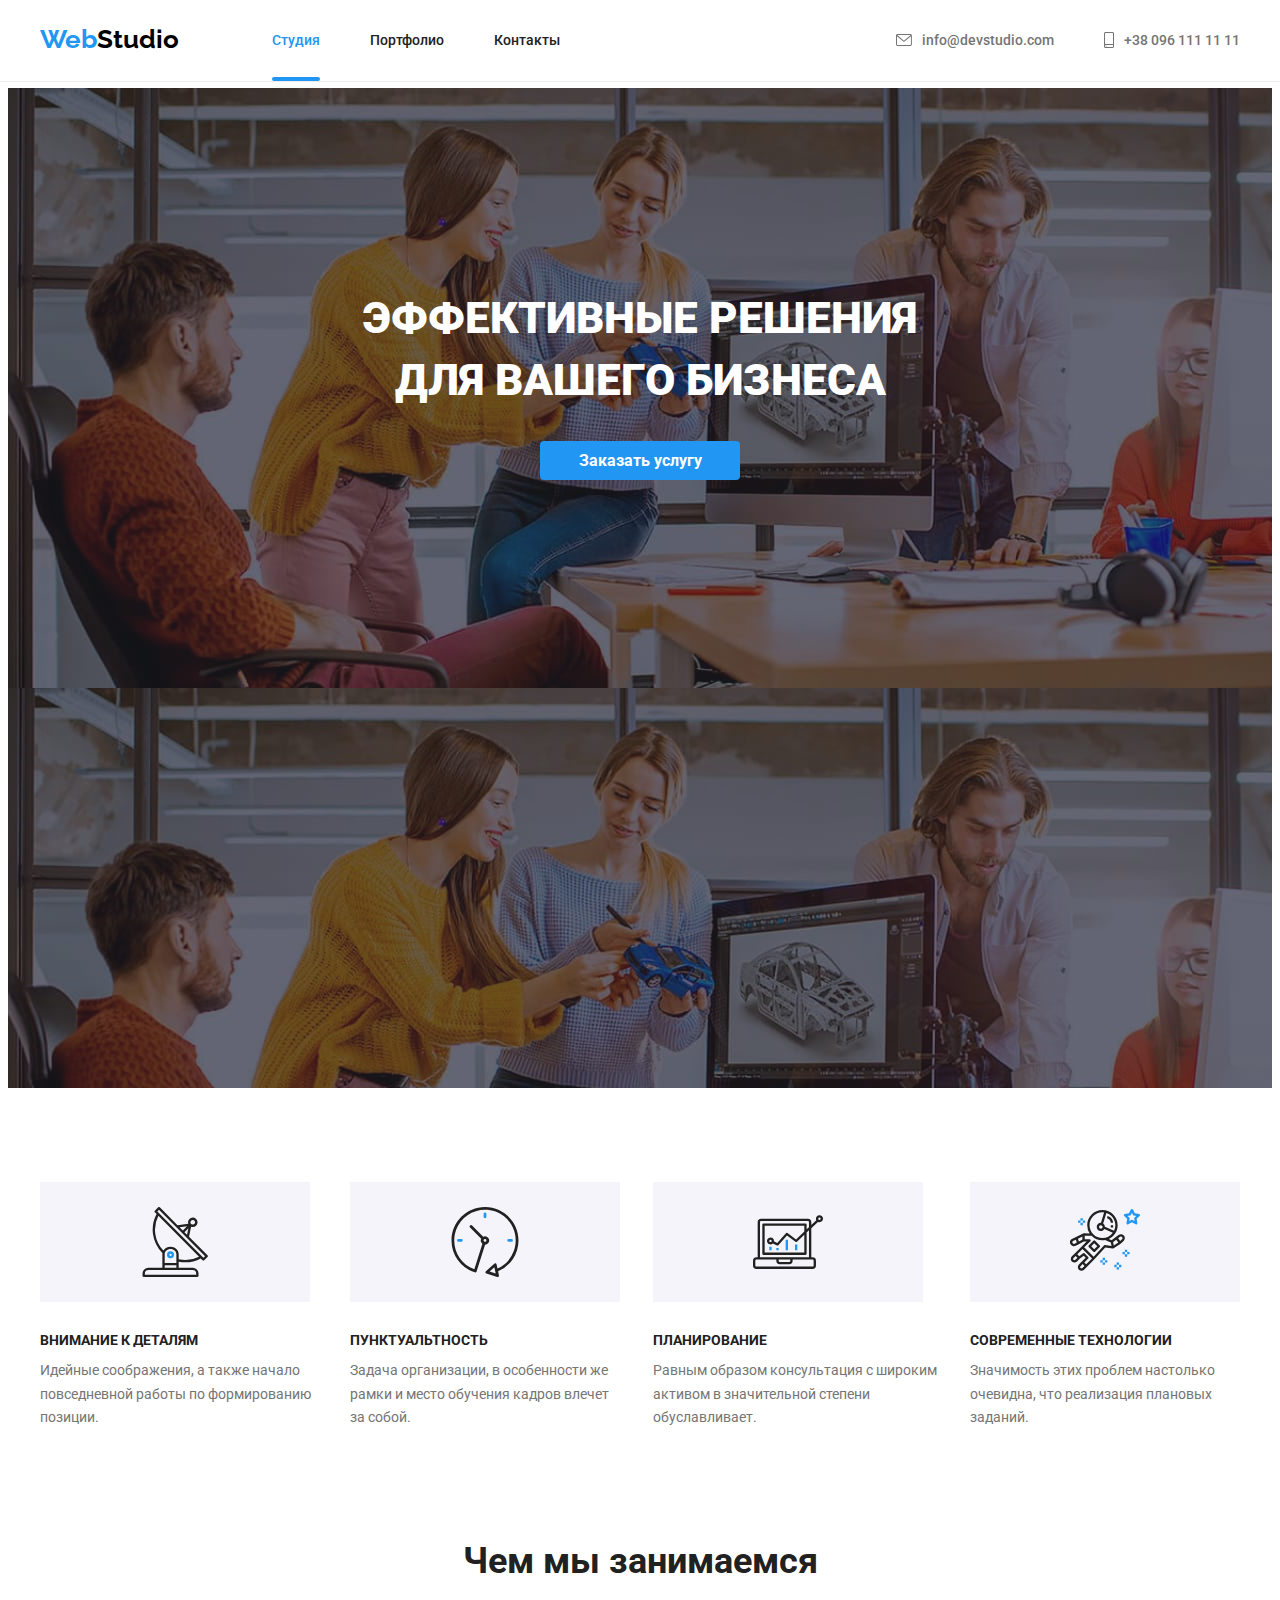
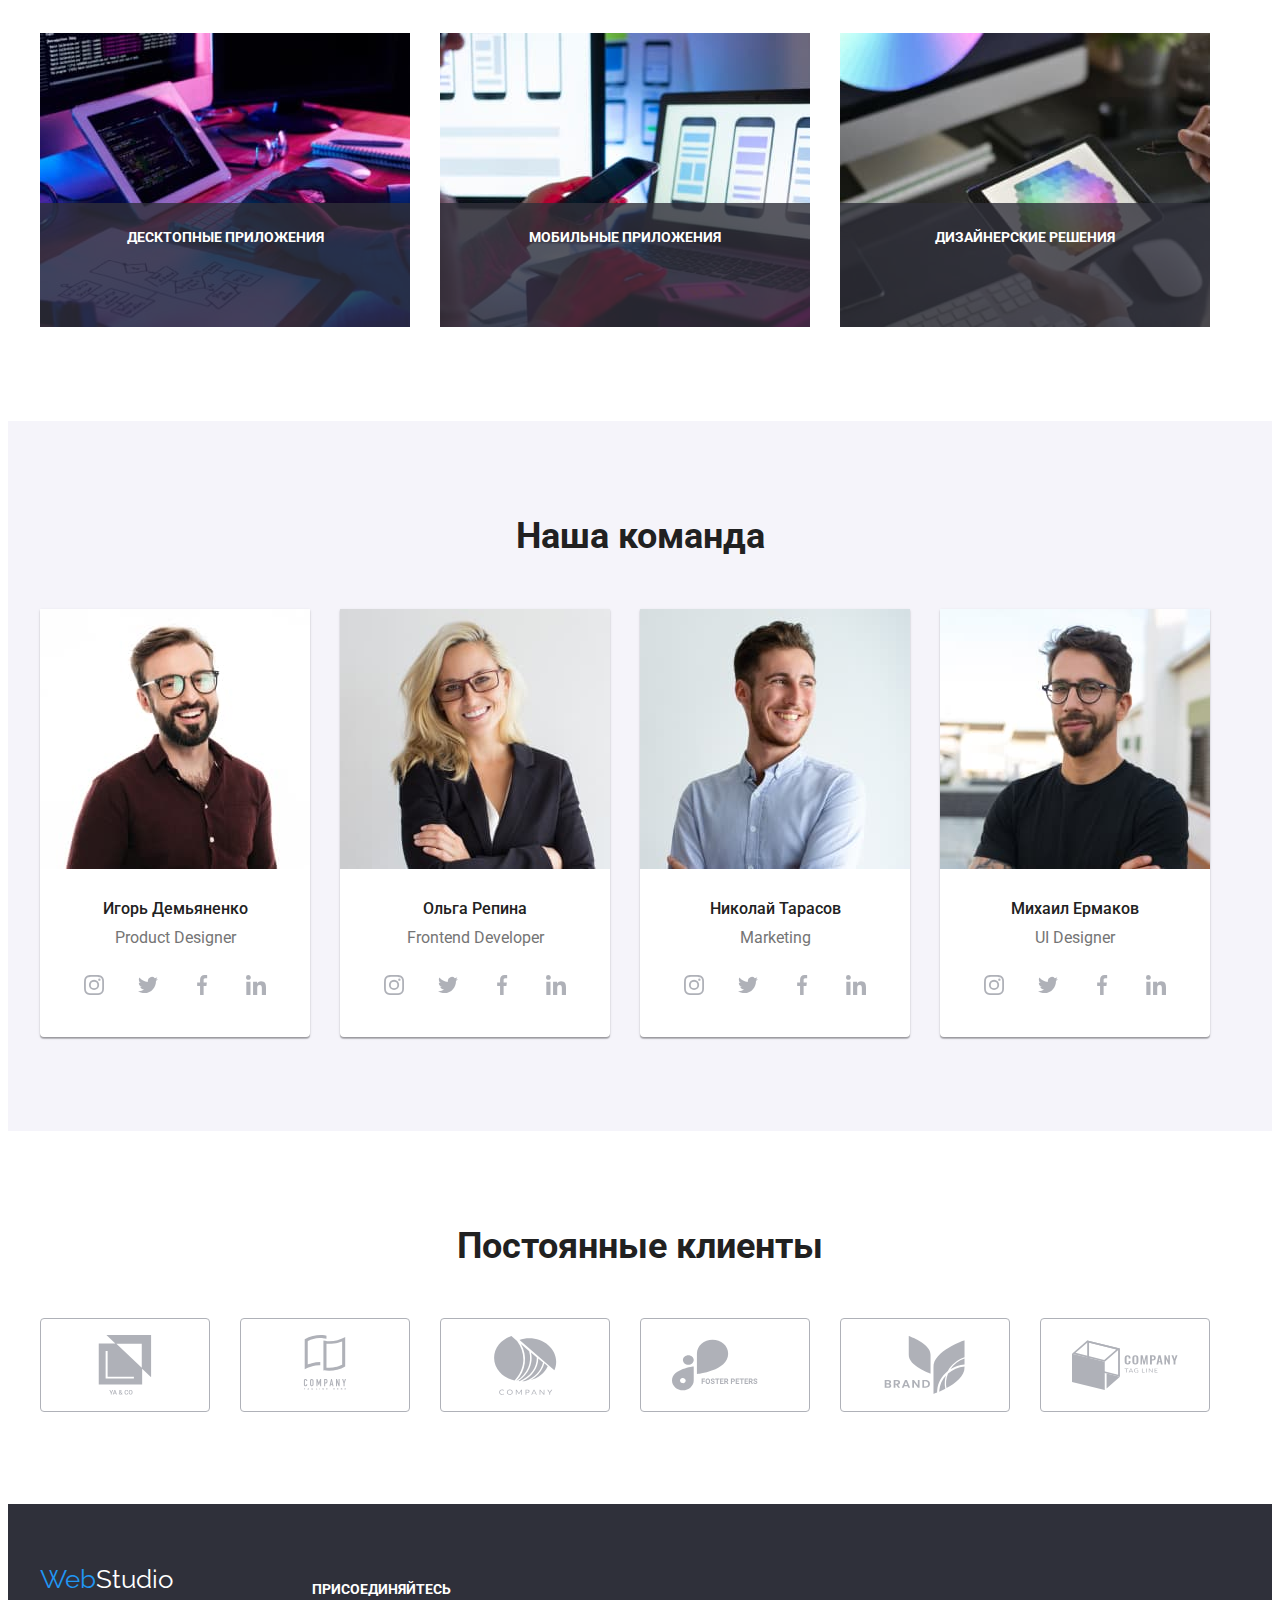
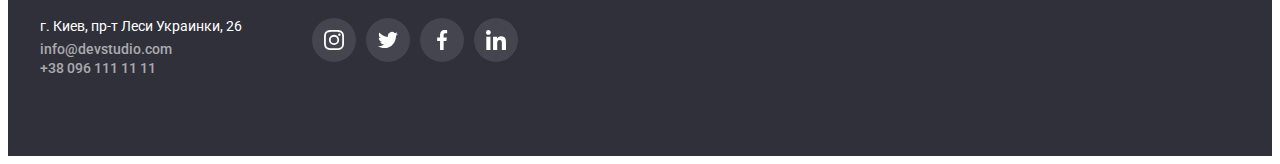
==== index.html @ 742f11c1 "Initial commit" ====
<!DOCTYPE html>
<html lang="ru">

<head>
    <meta charset="UTF-8">
    <meta http-equiv="X-UA-Compatible" content="IE=edge">
    <meta name="viewport" content="width=device-width, initial-scale=1.0">
    <title>My business</title>
    <link rel="preconnect" href="https://fonts.googleapis.com">
    <link rel="preconnect" href="https://fonts.gstatic.com" crossorigin>
    <link
        href="https://fonts.googleapis.com/css2?family=Raleway:wght@700&family=Roboto:wght@400;500;700;900&display=swap"
        rel="stylesheet">
<link rel="stylesheet" href="https://cdnjs.cloudflare.com/ajax/libs/modern-normalize/1.1.0/modern-normalize.min.css"
    integrity="sha512-wpPYUAdjBVSE4KJnH1VR1HeZfpl1ub8YT/NKx4PuQ5NmX2tKuGu6U/JRp5y+Y8XG2tV+wKQpNHVUX03MfMFn9Q=="
    crossorigin="anonymous" referrerpolicy="no-referrer" />
    <link rel="stylesheet" href="./css/style.css">
</head>

<body>
    <!--Шапка сайта-->
    <header class="heder-line">
    <div class="container header">
        <nav class="nav">
            <a href="index.html" class="logo" lang="en">Web<span class="text-logo">Studio</span></a>
            <ul class="site-nav list">
                <li class="site"> <a href="./index.html" class="link-site current">Студия</a></li>
                <li class="site"> <a href="./portfolio.html" class="link-site">Портфолио</a></li>
                <li class="site"> <a href="./contact.html" class="link-site">Контакты</a></li>
            </ul>
        </nav>
           
        <ul class="auth-nav list">
            <li class="site">
                <a href="mailto:info@devstudio.com" class="link-auth">
                    <svg class="mail-icon" width="16" height="12">
                        <use href="./img/sprite.svg#icon-envelope"></use>
                    </svg> info@devstudio.com
                </a>
            </li>

            <li class="site">
                <a href="tell:+380961111111" class="link-auth">
                    <svg class="tell-icon" width="10" height="16">
                        <use href="./img/sprite.svg#icon-smartphone"></use>
                    </svg>
                +38 096 111 11 11
                </a> 
            </li>
        </ul>
    </div>
    </header>

    
    <main>
        <!--Герои-->
        <section class="hero">
            <h1 class="hero-text">ЭФФЕКТИВНЫЕ РЕШЕНИЯ <br> ДЛЯ ВАШЕГО БИЗНЕСА</h1>
            <button type="button" class="button-hero" data-modal-open>Заказать услугу</button>
        </section>
    </main>

    
          <!--Преимущества-->
    <section class="benefits section">
        
            <h2 hidden>Для сеймантики</h2>
            <div class="container">
            <ul class="benefits-list">

                <li class="element">
                    <div class="element-icon">
                        <svg class="benefits-icon" width="70" height="70">
                            <use href="./img/sprite.svg#icon-sputnik"></use>
                        </svg>
                    </div>
                    <h3 class="benefits-title">ВНИМАНИЕ К ДЕТАЛЯМ</h3>
                     <p class="benefits-text">
                        Идейные соображения, а также начало повседневной работы по формированию позиции.
                     </p>
                    
                </li>
            
                <li class="element">
                    <div class="element-icon">
                        <svg class="benefits-icon" width="70" height="70">
                            <use href="./img/sprite.svg#icon-clock"></use>
                        </svg>
                    </div>
                    <h3 class="benefits-title">ПУНКТУАЛЬТНОСТЬ</h3>
                    <p class="benefits-text">
                        Задача организации, в особенности же рамки и место обучения кадров влечет за собой.
                    </p>
                </li>
            
                <li class="element">
                    <div class="element-icon">
                        <svg class="benefits-icon" width="70" height="70">
                            <use href="./img/sprite.svg#icon-diagram"></use>
                        </svg>
                    </div>
                    <h3 class="benefits-title">ПЛАНИРОВАНИЕ</h3>
                    <p class="benefits-text">
                        Равным образом консультация с широким активом в значительной степени обуславливает.
                    </p>
                </li>
            
                <li class="element">
                    <div class="element-icon">
                        <svg class="benefits-icon" width="70" height="70">
                            <use href="./img/sprite.svg#icon-astronaut"></use>
                        </svg>
                    </div>
                    <h3 class="benefits-title">СОВРЕМЕННЫЕ ТЕХНОЛОГИИ</h3>
                    <p class="benefits-text">
                        Значимость этих проблем настолько очевидна, что реализация плановых заданий.
                    </p>
                </li>
            </ul>
        </div>
        
    </section>


    <!--Примеры работ-->
    <section class="section-work">
        <div class="container">

        <h2 class="work">Чем мы занимаемся</h2>

        <ul class="work-list">
            <li class="foto">
                <img class="image" src="img/box1.jpg" alt="photo box1" width="370" height="294">
                <div class="foto-title">
                    <h3 class="name-foto">ДЕСКТОПНЫЕ ПРИЛОЖЕНИЯ</h3>
                </div>
            </li>
            <li class="foto">
                <img class="image" src="img/box2.jpg" alt="photo box2" width="370" height="294">
                <div class="foto-title">
                    <h3 class="name-foto">МОБИЛЬНЫЕ ПРИЛОЖЕНИЯ</h3>
                </div>
            </li>
            <li class="foto">
                <img class="image" src="img/box3.jpg" alt="photo box3" width="370" height="294">
                <div class="foto-title">
                    <h3 class="name-foto">ДИЗАЙНЕРСКИЕ РЕШЕНИЯ</h3>
                </div>
            </li>
        </ul>
        </div>
    </section>




    <!--Команда-->
    <section class="team section">
        
        <h2 class="team-title">Наша команда</h2>
        <div class="container album">
            <ul class=" team-album">

                <!--Igor-->
                <li class="team-list">
                    <img class="portret" src="img/Igor1.jpg" alt="photo igor" width="270" height="260">
                    <div class="team-info">
                        <h3 class="name-title">Игорь Демьяненко</h3>
                        <p class="position">Product Designer</p>
                        <ul class="team-icon-list">

                            <li class="team-icon">
                                <a href="" class="team-link">
                                    <svg class="social-icon" width="20" height="20">
                                        <use href="./img/sprite.svg#icon-instagram"></use>
                                    </svg>
                                </a>
                            </li>

                            <li class="team-icon">
                                <a href="" class="team-link">
                                    <svg class="social-icon" width="20" height="20">
                                        <use href="./img/sprite.svg#icon-twitter"></use>
                                    </svg>
                                </a>
                            </li>

                            <li class="team-icon">
                                <a href="" class="team-link">
                                    <svg class="social-icon" width="20" height="20">
                                        <use href="./img/sprite.svg#icon-facebook"></use>
                                    </svg>
                                </a>
                            </li>

                            <li class="team-icon">
                                <a href="" class="team-link">
                                    <svg class="social-icon" width="20" height="20">
                                        <use href="./img/sprite.svg#icon-linkedin"></use>
                                    </svg>
                                </a>
                            </li>

                        </ul>
                    </div>
                </li>

                <!--Olga-->
                <li class="team-list">
                    <img class="portret" src="img/Olga2.jpg" alt="photo olga" width="270" height="260">
                    <div class="team-info">
                        <h3 class="name-title">Ольга Репина</h3>
                        <p class="position">Frontend Developer</p>
                        <ul class="team-icon-list">

                            <li class="team-icon">
                                <a href="" class="team-link">
                                    <svg class="social-icon" width="20" height="20">
                                        <use href="./img/sprite.svg#icon-instagram"></use>
                                    </svg>
                                </a>
                            </li>

                            <li class="team-icon">
                                <a href="" class="team-link">
                                    <svg class="social-icon" width="20" height="20">
                                        <use href="./img/sprite.svg#icon-twitter"></use>
                                    </svg>
                                </a>
                            </li>

                            <li class="team-icon">
                                <a href="" class="team-link">
                                    <svg class="social-icon" width="20" height="20">
                                        <use href="./img/sprite.svg#icon-facebook"></use>
                                    </svg>
                                </a>
                            </li>

                            <li class="team-icon">
                                <a href="" class="team-link">
                                    <svg class="social-icon" width="20" height="20">
                                        <use href="./img/sprite.svg#icon-linkedin"></use>
                                    </svg>
                                </a>
                            </li>

                        </ul>
                    </div>
                </li>

                <!--Nikolay-->
                <li class="team-list">
                    <img class="portret" src="img/Nikolay3.jpg" alt="photo nikolay" width="270" height="260">
                    <div class="team-info">
                        <h3 class="name-title">Николай Тарасов</h3>
                        <p class="position">Marketing</p>
                        <ul class="team-icon-list">

                            <li class="team-icon">
                                <a href="" class="team-link">
                                    <svg class="social-icon" width="20" height="20">
                                        <use href="./img/sprite.svg#icon-instagram"></use>
                                    </svg>
                                </a>
                            </li>

                            <li class="team-icon">
                                <a href="" class="team-link">
                                    <svg class="social-icon" width="20" height="20">
                                        <use href="./img/sprite.svg#icon-twitter"></use>
                                    </svg>
                                </a>
                            </li>

                            <li class="team-icon">
                                <a href="" class="team-link">
                                    <svg class="social-icon" width="20" height="20">
                                        <use href="./img/sprite.svg#icon-facebook"></use>
                                    </svg>
                                </a>
                            </li>

                            <li class="team-icon">
                                <a href="" class="team-link">
                                    <svg class="social-icon" width="20" height="20">
                                        <use href="./img/sprite.svg#icon-linkedin"></use>
                                    </svg>
                                </a>
                            </li>

                        </ul>
                    </div>
                </li>

                <!--Mikhail-->
                <li class="team-list">
                    <img class="portret" src="img/Mikhail4.jpg" alt="photo mikhail" width="270" height="260">
                    <div class="team-info">
                        <h3 class="name-title">Михаил Ермаков</h3>
                        <p class="position">UI Designer</p>
                        <ul class="team-icon-list">

                            <li class="team-icon">
                                <a href="" class="team-link">
                                    <svg class="social-icon" width="20" height="20">
                                        <use href="./img/sprite.svg#icon-instagram"></use>
                                    </svg>
                                </a>
                            </li>

                            <li class="team-icon">
                                <a href="" class="team-link">
                                    <svg class="social-icon" width="20" height="20">
                                        <use href="./img/sprite.svg#icon-twitter"></use>
                                    </svg>
                                </a>
                            </li>

                            <li class="team-icon">
                                <a href="" class="team-link">
                                    <svg class="social-icon" width="20" height="20">
                                        <use href="./img/sprite.svg#icon-facebook"></use>
                                    </svg>
                                </a>
                            </li>

                            <li class="team-icon">
                                <a href="" class="team-link">
                                    <svg class="social-icon" width="20" height="20">
                                        <use href="./img/sprite.svg#icon-linkedin"></use>
                                    </svg>
                                </a>
                            </li>

                        </ul>
                    </div>
                </li>

            </ul>
        </div>
       
    </section>

    <!--Clients-->

    <section class="clients">
        <div class="container">
            <h2 class="clients-tile">Постоянные клиенты</h2>
            <ul class="clients-list">

                <li class="clients-element">
                    <a href="" class="clients-link">
                        <svg class="clients-icon" width="106" height="60">
                            <use href="./img/sprite.svg#icon-group1comp"></use>
                        </svg>
                    </a>
                </li>

                <li class="clients-element">
                    <a href="" class="clients-link">
                        <svg class="clients-icon" width="106" height="60">
                            <use href="./img/sprite.svg#icon-group2comp"></use>
                        </svg>
                    </a>
                </li>

                <li class="clients-element">
                    <a href="" class="clients-link">
                        <svg class="clients-icon" width="106" height="60">
                            <use href="./img/sprite.svg#icon-group3comp"></use>
                        </svg>
                    </a>
                </li>

                <li class="clients-element">
                    <a href="" class="clients-link">
                        <svg class="clients-icon" width="106" height="60">
                            <use href="./img/sprite.svg#icon-group4comp"></use>
                        </svg>
                    </a>
                </li>

                <li class="clients-element">
                    <a href="" class="clients-link">
                        <svg class="clients-icon" width="106" height="60">
                            <use href="./img/sprite.svg#icon-group5comp"></use>
                        </svg>
                    </a>
                </li>

                <li class="clients-element">
                    <a href="" class="clients-link">
                        <svg class="clients-icon" width="106" height="60">
                            <use href="./img/sprite.svg#icon-group6comp"></use>
                        </svg>
                    </a>
                </li>

            </ul>
        </div>
    </section>

    <!--Футер-->
    <footer class="footer">
        <div class="container footer-element">

            <div>
            <a href="index.html" class="logo-footer" lang="en">Web<span class="text-logo2">Studio</span></a>
            
            <address class="addres">
                <p class="address-text">г. Киев, пр-т Леси Украинки, 26</p>
                <ul class="addres-link">
                    <li class="link-mail">
                        <a href="mailto:info@devstudio.com" class="link-footer">info@devstudio.com</a>
                    </li>
                    <li class="link-tell">
                        <a href="tell:+380961111111" class="link-footer">+38 096 111 11 11</a>
                    </li>
                </ul>
            </address>
            </div>

            <div class="footer-box">

                <h2 class="Box-title">ПРИСОЕДИНЯЙТЕСЬ</h2>

                <ul class="footer-list">
                
                    <li class="footer-element">
                        <a href="" class="box-link">
                            <svg class="icon-box" width="20" height="20">
                                <use href="./img/sprite.svg#icon-instagram"></use>
                            </svg>
                        </a>
                    </li>
                
                    <li class="footer-element">
                        <a href="" class="box-link">
                            <svg class="icon-box" width="20" height="20">
                                <use href="./img/sprite.svg#icon-twitter"></use>
                            </svg>
                        </a>
                    </li>
                
                    <li class="footer-element">
                        <a href="" class="box-link">
                            <svg class="icon-box" width="20" height="20">
                                <use href="./img/sprite.svg#icon-facebook"></use>
                            </svg>
                        </a>
                    </li>
                
                    <li class="footer-element">
                        <a href="" class="box-link">
                            <svg class="icon-box" width="20" height="20">
                                <use href="./img/sprite.svg#icon-linkedin"></use>
                            </svg>
                        </a>
                    </li>
                
                </ul>

            </div>

        </div>

        
    </footer>

    <div class="backdrop is-hidden" data-modal>
        <div class="modal">
            <button type="button" class="modal-btn" data-modal-close>
                
                    <svg width="18" height="18" fill="none" xmlns="http://www.w3.org/2000/svg">
                        <path
                            d="M15 4.108 13.892 3 9.5 7.392 5.108 3 4 4.108 8.392 8.5 4 12.892 5.108 14 9.5 9.608 13.892 14 15 12.892 10.608 8.5 15 4.108Z"
                            fill="#000000" />
                    </svg>
                
            </button>
        </div>
    </div>

    <script src="./js/modal.js"></script>

</body>

</html>
---- css/style.css ----
:root {
    --primary-text-color: #212121;
    --text-color: #757575;
    --accent-color: #2196F3;
    --primari-white-color: #ffffff;
}


body {
    background-color: var(--primari-white-color);
    font-family: 'Roboto', sans-serif;
    padding-top: 80px;
}

li {
    list-style-type: none;
}

a {
    text-decoration: none;
}

.list {
    padding: 0px;
    margin: 0px;
}

/*Шапка сайта*/

.heder-line {
    position: fixed;
    width: 100%;
    background-color: #ffffff;
    border-bottom: 1px solid #ECECEC;
    top: 0px;
    left: 0px;
z-index: 9;
}

.header {
    display: flex;
    align-items: center;
    
}

.nav {
    display: flex;
}

.logo {
    color: var(--accent-color);
    font-family: 'Raleway', sans-serif;
    font-weight: 700;
    font-size: 26px;
    line-height: 1.2;
    padding-top: 24px;
    padding-bottom: 25px;
    }

.text-logo {
    color: black;
}



.site-nav .link-site.current {
    color: var(--accent-color);
}

.site-nav .current::after {
    content:"";
    position: absolute;
    display: block;
    width: 100%;
    height: 4px;
    background-color: var(--accent-color);
    border-radius: 2px;
    left: 0px;
    bottom: 0px;
}

.site {
    position: relative;
}

.site-nav {
    display: flex;
    margin-left: 93px;
}

.site-nav .site + .site {
    margin-left: 50px;
}

.link-auth:hover,
.link-site:hover {
    color: var(--accent-color);
    fill: #2196F3;

}


.link-site:focus,
.link-auth:focus {
    color: var(--accent-color);
    fill: #2196F3;
}

.link-site {
    display: block;
    color: var(--primary-text-color);
    font-weight: 500;
    font-size: 14px;
    line-height: 1.2;
    padding-top: 32px;
    padding-bottom: 32px;
    transition-property: color, fill;
    transition-duration: 250ms;
    transition-timing-function: cubic-bezier(0.4, 0, 0.2, 1);


}

.auth-nav {
    display: flex;
    margin-left: auto;
}

.auth-nav .site + .site {
    margin-left: 50px;
}

.mail-icon {
    margin-right: 10px; 
    fill: currentColor;
}

.tell-icon {
    margin-right: 10px;
    fill: currentColor;
}


.link-auth {
    display: inline-flex;
    align-items: center;
    color: var(--text-color);
    font-weight: 500;
    font-size: 14px;
    line-height: 1.2;
    padding-top: 32px;
    padding-bottom: 32px;
    fill: #757575;
    transition-property: color;
    transition-duration: 250ms;
    transition-timing-function: cubic-bezier(0.4, 0, 0.2, 1);
}

.container {
    margin-left: auto;
    margin-right: auto;
    width: 1200px;
    padding-left: 15px;
    padding-right: 15px;
}

/*Герои*/
.hero {
    background-color: #2F303A;
    text-align: center;
    padding-top: 200px;
    padding-bottom: 200px;
    max-width: 1600px;
    height: 600px;
    margin-left: auto;
    margin-right: auto;
    background-image: linear-gradient(to right,
    rgba(47, 48, 58, 0.4), 
    rgba(47, 48, 58, 0.4) ) , 
    url(../img/Img.jpg);
    transition-property: box-shadow;
    transition-duration: 250ms;
    transition-timing-function: cubic-bezier(0.4, 0, 0.2, 1);
}

.hero:hover {
    box-shadow:0px 4px 4px rgba(0, 0, 0, 0.25);
}

.hero-text {
    margin-top: 0px;
    margin-bottom: 30px;
    color: var(--primari-white-color);
    font-weight: 900;
    font-size: 44px;
    line-height: 1.4;
    
}

.button-hero {
    background-color: var(--accent-color);
    color: var(--primari-white-color);
    font-family: inherit;
    font-weight: 700;
    font-size: 16px;
    line-height: 1.2;
    cursor: pointer;
    padding: 10px 32px;
    border-radius: 4px;
    text-align: center;
    border: none;
    min-width: 200px;
    transition-property: background-color;
    transition-duration: 250ms;
    transition-timing-function: cubic-bezier(0.4, 0, 0.2, 1);
}

.button-hero:hover,
.button-hero:focus {
    background-color: #188CE8;
}


/*Преимущества*/

.section {
    padding-top: 94px;
    padding-bottom: 94px;
}

.element-icon {
    width: 270px;
    height: 120px;
    margin-bottom: 30px;
    background-color: #F5F4FA;
    display: flex;
    justify-content: center;
    align-items: center;
}



.benefits-list > .element+.element {
margin-left: 30px;
}




.benefits-list {
    margin-top: 0px;
    display: flex;
    padding-inline-start: 0px;
        
}



.benefits-title {
    margin-top: 0px;
    margin-bottom: 10px;
    color: var(--primary-text-color);
    font-weight: 700;
    font-size: 14px;
    line-height: 1.2;
}

.benefits-text {
    margin-top: 0px;
    margin-bottom: 0px;
    color: var(--text-color);
    font-weight: 400;
    font-size: 14px;
    line-height: 1.7;
}

/*Примеры работ*/

.section-work {
    padding-bottom: 94px;
}

.work {
    margin-top: 0px;
    margin-bottom: 50px;
    color: var(--primary-text-color);
    font-weight: 700;
    font-size: 36px;
    line-height: 1.2;
    text-align: center;
    
}

.work-list {
    display: flex;
    margin-top: 0px;
    margin-bottom: 0px;
    padding-inline-start: 0px;
}

.work-list > .foto + .foto {
    margin-left: 30px;
}

.foto {
    position: relative;
}

.foto-title {
    position: absolute;
    left: 0px;
    bottom: 0px;
    width: 100%;
    height: 70px;
    padding-top: 27px;
    padding-bottom: 27px;
    background: rgba(47, 48, 58, 0.8);
    
}

.name-foto {
    font-weight: 700;
    font-size: 14px;
    line-height: 1.14;
    text-align: center;
    color: #ffffff;
    margin: 0px;
}

.image {
    display: block;
}

/*Команда*/
.team {
    background-color: #F5F4FA;
    
}


.team-album {
    display: flex;
    padding-inline-start: 0px;
    margin-top: 0px;
    margin-bottom: 0px;
    
}

.team-album > .team-list + .team-list {
    margin-left: 30px;
}

.team-list {
    background-color: var(--primari-white-color);
    text-align: center;
    width: 270px;
    border-radius: 0px 0px 4px 4px;
    box-shadow: 0px 1px 3px 0px rgba(0, 0, 0, 0.12), 
    0px 1px 1px 0px rgba(0, 0, 0, 0.14), 0px 2px 1px 0px rgba(0, 0, 0, 0.2);
    
}

.team-title {
    color: var(--primary-text-color);
    font-weight: 700;
    font-size: 36px;
    line-height: 1.2;
    text-align: center;
    margin-top: 0px;
    margin-bottom: 50px;
   
    
}

.portret {
    display: block;
}

.team-info {
    padding-top: 30px;
    padding-bottom: 30px;
}

.name-title {
    color: var(--primary-text-color);
    font-weight: 500;
    font-size: 16px;
    line-height: 1.2;
    margin-top: 0px;
    margin-bottom: 10px;
}

.position {
    color: var(--text-color);
    font-weight: 400;
    font-size: 16px;
    line-height: 1.2;
    margin-top: 0px;
    margin-bottom: 16px;
    
}

.team-icon-list {
    display: flex;
    padding: 0px;
    margin: 0px 32px 0px 32px;
}

.team-icon-list .team-icon + .team-icon {
    margin-left: 10px;
}

.team-icon {
   
   
}

.team-link {
    display: flex;
    margin: 0px;
    background-color: #FFFFFF;
    fill: #AFB1B8;
    width: 44px;
    height: 44px;
    justify-content: center;
    align-items: center;
    border-radius: 50%;
    transition-property: background-color, fill;
    transition-duration: 250ms;
    transition-timing-function: cubic-bezier(0.4, 0, 0.2, 1);
}

.team-link:hover,
.team-link:focus {
    background-color: var(--accent-color);
    fill: #FFFFFF;
}

.social-icon {
    display: flex;
    margin: 0px;
    padding: 0px;
}

/*Clients*/

.clients {
    padding-top: 94px;
    padding-bottom: 94px;

}

.clients-tile {
    color: var(--primary-text-color);
    font-weight: 700;
    font-size: 36px;
    line-height: 1.2;
    text-align: center;
    margin-top: 0px;
    margin-bottom: 50px;

}

.clients-list {
    display: flex;
    padding-inline-start:0px;
    margin-bottom: 0px;


}

.clients-element {
    display: flex;
    width: 170px;
    height: 92px;
    
}

.clients-list .clients-element + .clients-element {
    margin-left: 30px;
}

.clients-link {
    width: 100%;
    height: 100%;
    display: flex;
    justify-content: center;
    align-items: center;
    margin: 0px;
    border: 1px solid rgba(175, 177, 184, 1);
    border-radius: 4px;
    fill: #AFB1B8;
    transition-property: border, fill;
    transition-duration: 250ms;
    transition-timing-function: cubic-bezier(0.4, 0, 0.2, 1);
} 

.clients-link:hover,
.clients-link:focus {
    border: 1px solid rgba(33, 150, 243, 1);
    fill: #2196F3;
}

.clients-icon {
}

/*Футер*/
.footer {
    background-color: #2F303A;
    padding-top: 60px;
    padding-bottom: 60px;   
}

.footer-element {
    display: flex;
}

.link-footer:hover,
.link-footer:focus {
    color: var(--accent-color);
}

.logo-footer {
    display: flex;
    color: var(--accent-color);
    font-family: 'Raleway', sans-serif;
    font-weight: 400;
    font-size: 26px;
    line-height: 1.2;
    margin-bottom: 20px;
}

.text-logo2 {
    color: #FFFFFF;
}

.addres{
font-style: inherit;
}

.address-text {
    color: var(--primari-white-color);
    font-style: normal;
    font-weight: 400;
    font-size: 14px;
    line-height: 1.7;
    margin-top: 0px;
    margin-bottom: 0px;
}

.addres-link {
    padding-left: 0px;
    margin: 0px;
}

.link-mail {
   
    margin-bottom: 0px;
    margin-top: 0px;
    margin-bottom: 0px;
}

.link-tell {
    padding-top: 0px;
    margin-bottom: 0px;
}

.link-footer {
    color: rgba(255, 255, 255, 0.6);
    font-weight: 500;
    font-size: 14px;
    line-height: 1.2;
    padding-top: 9px;
    transition-property: color;
    transition-duration: 250ms;
    transition-timing-function: cubic-bezier(0.4, 0, 0.2, 1);
}

.footer-box {
    
    margin-left: 70px;
    padding-top: 18px;
    padding-bottom: 34px;
}

.Box-title {
    display: flex;
    color: #ffffff;
    font-weight: 700;
    font-size: 14px;
    line-height: 1.14;
    margin-top: 0px;
    margin-bottom: 20px;

    
}

.footer-list {
    display: flex;
    padding-inline-start: 0px;
      margin: 0px;    
}

.footer-list .footer-element +.footer-element {
    margin-left: 10px;
}

.box-link {
    width: 44px;
    height: 44px;
    display: flex;
    justify-content: center;
    align-items: center;
    margin: 0px;
    background-color: rgba(255, 255, 255, 0.1);;
    fill: #ffffff;
    border-radius: 50%;
    transition-property: background-color, fill;
    transition-duration: 250ms;
    transition-timing-function: cubic-bezier(0.4, 0, 0.2, 1);
}

.box-link:hover,
.box-link:focus {
    background-color: #2196F3;
}

.icon-box {
    fill: #ffffff;
}

/*Портфолио фильтр*/

.portfolio {
    padding-top: 94px;
    padding-bottom: 94px;
}

.filter {
    display: flex;
    margin-top: 0px;
    margin-bottom: 50px;
    justify-content: center;
    padding-inline-start: 0px;
}

.filter button {
    font-family: inherit;
    font-weight: 500;
    font-size: 16px;
    line-height: 1.6;
    color: var(--primary-text-color);
    background-color: #F5F4FA;
    cursor: pointer;
    padding: 6px 22px;
    border-radius: 4px;
    display: inline-block;
    text-align: center;
    border: none;
    margin-bottom: 0px;
    transition-property: background-color, color, box-shadow;
    transition-duration: 250ms;
    transition-timing-function: cubic-bezier(0.4, 0, 0.2, 1);
}

.filter > .filter-button + .filter-button {
    margin-left: 8px;
}

.filter .current {
    background-color: var(--accent-color);
    color: var(--primari-white-color);
}

.filter button:hover,
.filter button:focus {
    background-color: var(--accent-color);
    color: var(--primari-white-color);
    box-shadow:0px 4px 4px rgba(0, 0, 0, 0.25);
}

.button-all {
    min-width: 73px;
}

.button-site {
    min-width: 128px;
}

.button-app {
    min-width: 145px;
}

.button-desighn {
    min-width: 103px;
}

.button-marketing {
    min-width: 130px;
}

/*Сайты*/

.cards {
    display: flex;
    flex-wrap: wrap;
    margin-top: 0px;
    padding-inline-start: 0px;
    
}

.image-box {
    position: relative;
    overflow: hidden;
}


.image-box::before {
    content: '';
    display: flex;
    position: absolute;
    left: 0px;
    top: 294px;
    width: 370px;
    height: 294px;
    background: rgba(33, 150, 243, 0.9);
    transition: transform 250ms cubic-bezier(0.4, 0, 0.2, 1);
}

.cards-item:hover ::before,
.cards-item:hover .cards-content {
    
    transform: translateY(-294px);
}



.cards-content {
    position: absolute;
    width: 322px;
    height: 168px;
    left: 24px;
    top: 357px;
    transition: transform 250ms cubic-bezier(0.4, 0, 0.2, 1);
}

.cards-text {
    font-weight: 400;
    font-size: 18px;
    line-height: 1.55;
    color: #ffffff;
    margin: 0px;
}

.cards-item img {
    display: block;
}

.cards-item {
    
    margin-bottom: 30px;
    margin-right: 30px;
    transition-property: opacity, box-shadow;
    transition-duration: 250ms;
    transition-timing-function: cubic-bezier(0.4, 0, 0.2, 1);
    
}



.cards-item:hover {
    box-shadow:0px 4px 4px rgba(0, 0, 0, 0.25);
}



.cards-item:nth-child(3n) {
    margin-right: 0px;
}

.cards-item:nth-last-child(-n + 3){
    margin-bottom: 0px;
}

.text-portfolio {
    padding: 20px 24px;
    
   
}

.name-portfolio {
    font-weight: 700;
    font-size: 18px;
    line-height: 2;
    color: var(--primary-text-color);
    margin-top: 0px;
    margin-bottom: 4px;
}

.work-portfolio {
    font-weight: 400;
    font-size: 16px;
    line-height: 1.9;
    color: var(--text-color);
    margin-top: 0px;
    margin-bottom: 0px;
}

.border {
    width: 370px;
    border-left: 1px solid rgba(238, 238, 238, 1);
    border-right: 1px solid rgba(238, 238, 238, 1);
    border-bottom: 1px solid rgba(238, 238, 238, 1);
}   

/*backdrop*/
.backdrop {
    position: fixed;
    top: 0px;
    left: 0px;
    width: 100%;
    height: 100%;
    z-index: 10;
    background: rgba(0, 0, 0, 0.2);
    transition-property: opacity, box-shadow;
    transition-duration: 250ms;
    transition-timing-function: cubic-bezier(0.4, 0, 0.2, 1);
}

.modal {
    position: absolute;
    width: 528px;
    height: 581px;
    top: 50%;
    left: 50%;
    transform: translate(-50%, -50%);
    background-color: #ffffff;
}

.modal-btn {
    display: flex;
    justify-content: center;
    align-items: center;
    position: absolute;
    top: 8px;
    right: 8px;
    width: 30px;
    height: 30px;
    background: #FFFFFF;
    border: 1px solid rgba(0, 0, 0, 0.1);
    border-radius: 50%;
    padding: 0;
}

.is-hidden {
    opacity: 0;
    pointer-events: none;
}
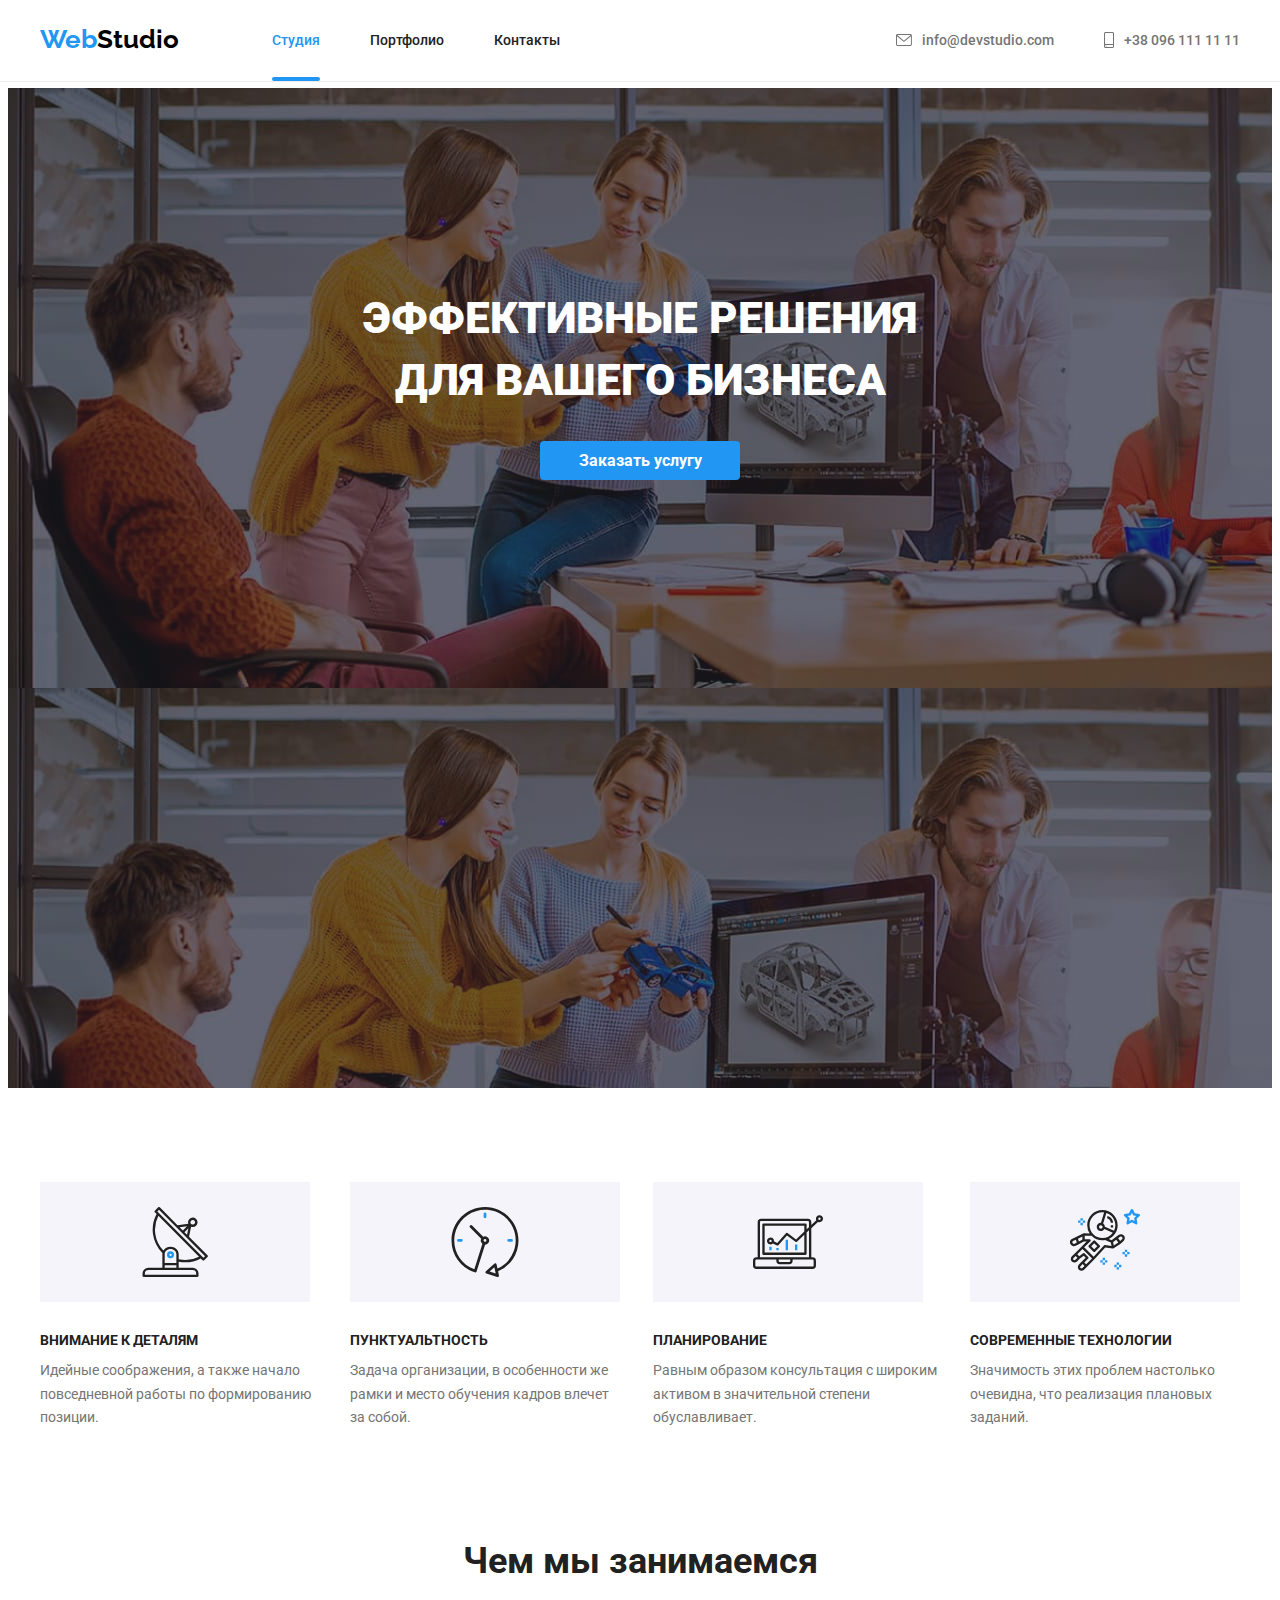
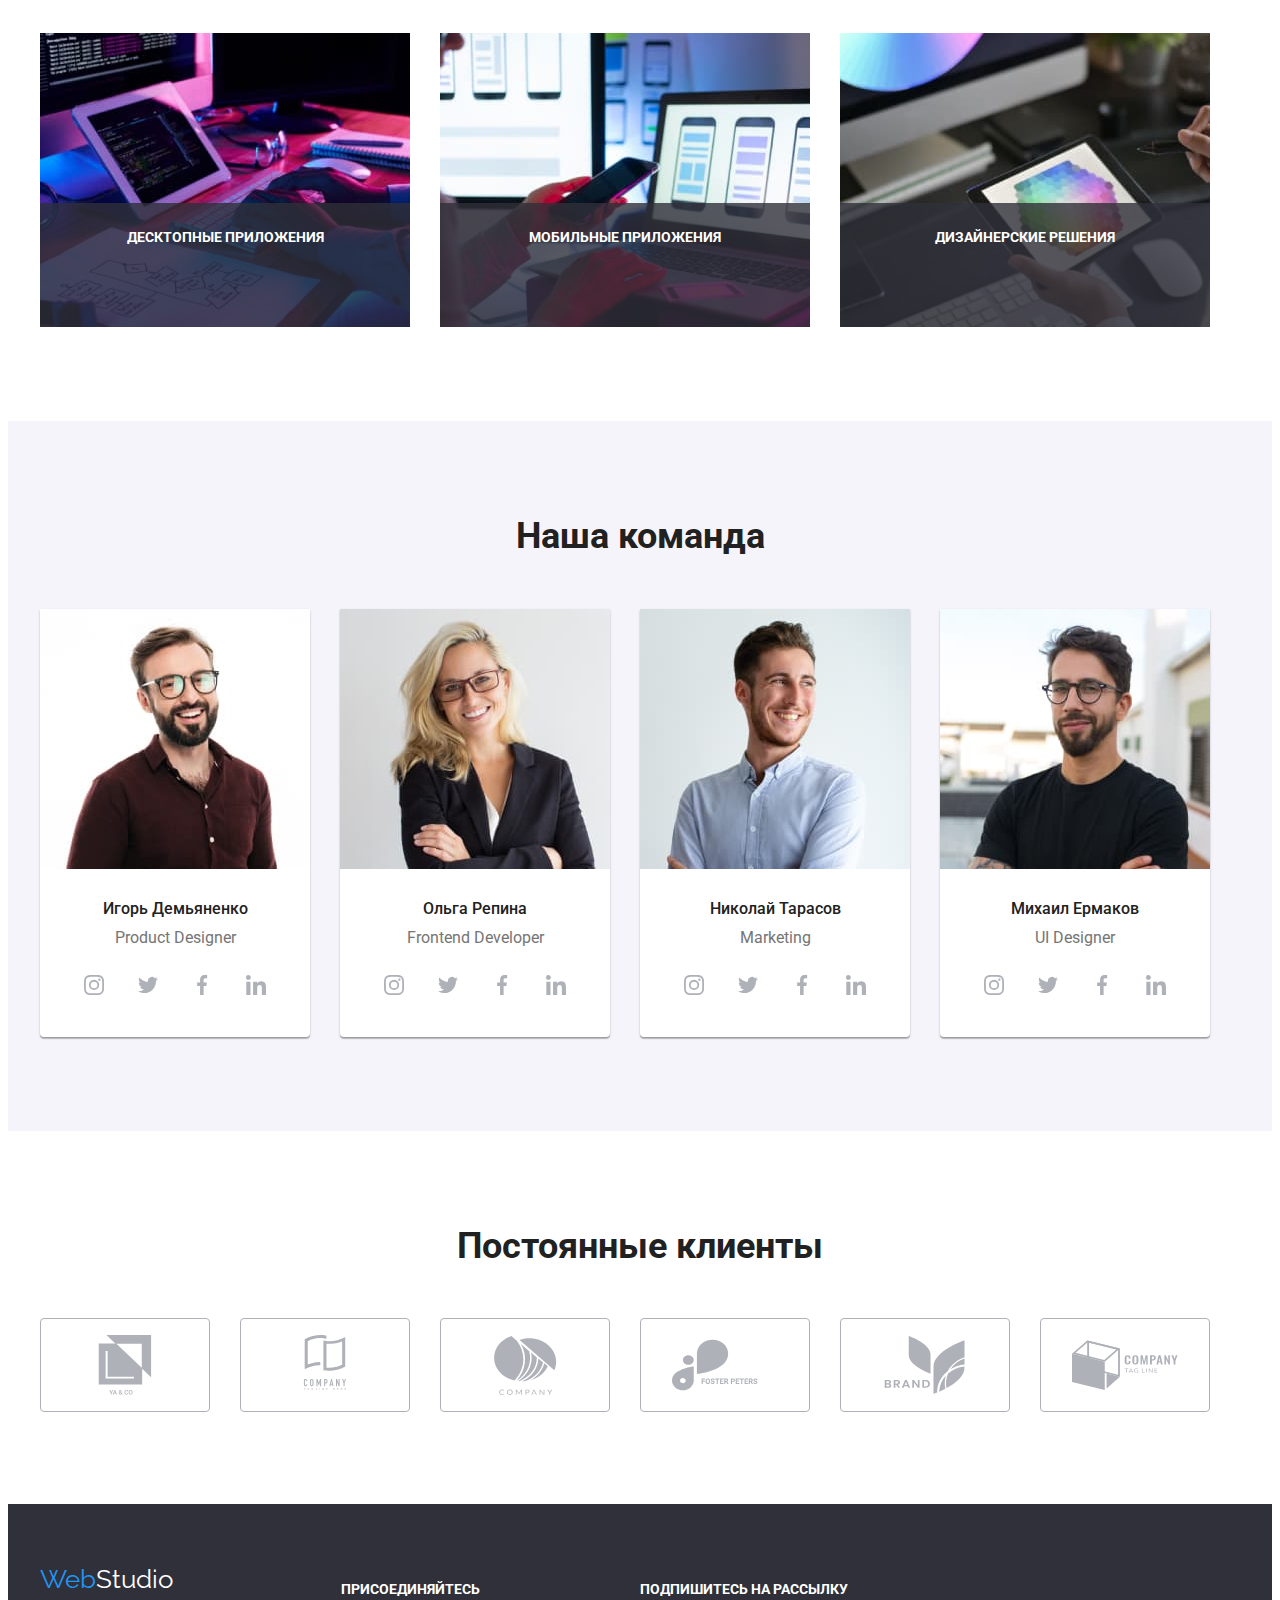
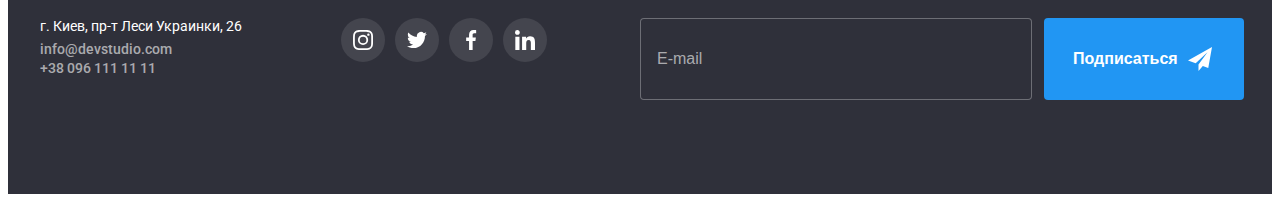
==== commit bf95a946: "add input index" ====
--- a/index.html
+++ b/index.html
@@ -463,6 +463,19 @@
 
             </div>
 
+            <div class="footer-subscription">
+                <h2 class="subscription-title">ПОДПИШИТЕСЬ НА РАССЫЛКУ</h2>
+                <div class="subscription-email">
+                    <input type="text" name="email" placeholder="E-mail" class="subscription-input">
+                    <button type="button" class="subscription-button">Подписаться 
+                        <svg class="subscription-icon" width="24" height="24">
+                            <use href="./img/sprite2.svg#icon-icon-send"></use>
+                       </svg>
+                    </button>
+                </div>
+                
+            </div>
+
         </div>
 
         
@@ -470,16 +483,44 @@
 
     <div class="backdrop is-hidden" data-modal>
         <div class="modal">
+            
             <button type="button" class="modal-btn" data-modal-close>
                 
-                    <svg width="18" height="18" fill="none" xmlns="http://www.w3.org/2000/svg">
+                    <svg class="icon-close" width="18" height="18"  xmlns="http://www.w3.org/2000/svg">
                         <path
                             d="M15 4.108 13.892 3 9.5 7.392 5.108 3 4 4.108 8.392 8.5 4 12.892 5.108 14 9.5 9.608 13.892 14 15 12.892 10.608 8.5 15 4.108Z"
-                            fill="#000000" />
+                             />
                     </svg>
-                
+    
             </button>
+
+            <form class="form js-speaker-form">
+                <h2 class="form-title">Оставьте свои данные, мы вам перезвоним</h2>
+                <div class="form-field">
+                    <label for="name" class="form-label">Имя</label>
+                    <input type="text" name="name" id="name" class="form-input">
+                </div>
+                <div class="form-field">
+                    <label for="tell" class="form-label">Телефон</label>
+                    <input type="text" name="tell" id="tell" class="form-input">
+                </div>
+                <div class="form-field">
+                    <label for="email" class="form-label">Почта</label>
+                    <input type="text" name="email" id="email" class="form-input">
+                </div>
+                <div class="form-field">
+                    <label for="comment" class="form-label">Комментарий</label>
+                    <textarea name="comment" id="comment" rows="10" class="form-texterea" placeholder="Введите текст"></textarea>
+                </div>
+                <div class="policy">
+                    <input type="checkbox" name="agree" id="agree" >
+                    <label for="agree" class="agree">Соглашаюсь с рассылкой и принимаю</label>
+                    <a href="" class="contract-link">Условия договора</a>
+                </div>
+                <button type="submit" class="button-form">Отправить</button>
+            </form>
         </div>
+        
     </div>
 
     <script src="./js/modal.js"></script>
--- a/css/style.css
+++ b/css/style.css
@@ -537,6 +537,7 @@
 
 .addres{
 font-style: inherit;
+width: 231px;
 }
 
 .address-text {
@@ -628,6 +629,68 @@
 
 .icon-box {
     fill: #ffffff;
+}
+
+.footer-subscription {
+    margin-left: 93px;
+    padding-top: 18px;
+    padding-bottom: 34px;
+    width: 570px;
+}
+
+.subscription-email input::placeholder {
+    font-weight: 400;
+    font-size: 16px;
+    line-height: 1.25;
+    color: rgba(255, 255, 255, 0.6);
+}
+.subscription-title {
+    display: flex;
+    font-weight: 700;
+    font-size: 14px;
+    line-height: 1.14;
+    margin-top: 0px;
+    margin-bottom: 20px;
+    color: #ffffff;
+
+}
+
+.subscription-email {
+    display: inline-flex;
+}
+
+.subscription-input {
+    display: inline-flex;
+    width: 358px;
+    height: 50px;
+    padding: 15px 16px;
+    background-color: #2F303A;
+    color: rgba(255, 255, 255, 0.6);
+    border: 1px solid rgba(255, 255, 255, 0.3);
+    border-radius: 4px;
+}
+
+.subscription-button {
+    display: inline-flex;
+    align-items: center;
+    font-weight: 700;
+    font-size: 16px;
+    line-height: 1.87;
+    text-align: center;
+    min-width: 200px;
+    color: #ffffff;
+    background: #2196F3;
+    padding: 10px 28px 10px 29px;
+    border-radius: 4px;
+    border: none;
+    margin-left: 12px;
+}
+
+.subscription-icon {
+    align-items: center;
+    padding: 0px;
+    margin: 0px;
+    margin-left: 10px;
 }
 
 /*Портфолио фильтр*/
@@ -836,6 +899,8 @@
     left: 50%;
     transform: translate(-50%, -50%);
     background-color: #ffffff;
+    border-radius: 4px;
+    box-shadow: 0px 1px 3px rgba(0, 0, 0, 0.12), 0px 1px 1px rgba(0, 0, 0, 0.14), 0px 2px 1px rgba(0, 0, 0, 0.2);
 }
 
 .modal-btn {
@@ -851,9 +916,123 @@
     border: 1px solid rgba(0, 0, 0, 0.1);
     border-radius: 50%;
     padding: 0;
+    cursor: pointer;
+    fill: #000000;
+}
+
+.icon-close:hover {
+    fill: #188CE8;
 }
 
 .is-hidden {
     opacity: 0;
     pointer-events: none;
+}
+
+.js-speaker-form {
+}
+
+.form {
+    width: 100%;
+    height: 100%;
+    padding: 40px;
+}
+
+.form-title {
+    font-weight: 700;
+    font-size: 20px;
+    line-height: 1.15;
+    text-align: center;
+    margin-top: 0px;
+    margin-bottom: 12px;
+}
+
+.form-field {
+    display: flex;
+    flex-direction: column;
+    margin-bottom: 10px;
+}
+
+.form-label {
+    font-weight: 400;
+    font-size: 12px;
+    line-height: 1.16;
+    color: #757575;
+    margin-bottom: 4px;
+
+}
+
+input.form-input {
+    padding: 12px;
+    height: 40px;
+    border: 1px solid rgba(33, 33, 33, 0.2);
+    border-radius: 4px;
+    cursor: pointer;
+}
+
+.form-input:hover {
+    border: 1px solid #2196F3;
+}
+
+.form-input:active {
+    border: 1px solid #2196F3;
+}
+
+
+
+.form-texterea {
+    border: 1px solid rgba(33, 33, 33, 0.2);
+    border-radius: 4px;
+    resize: none;
+    width: 448px;
+    height: 120px;
+    padding: 12px 16px;
+}
+
+textarea::placeholder {
+    font-weight: 400;
+    font-size: 12px;
+    line-height: 1.16;
+    color: rgba(117, 117, 117, 0.5);
+}
+
+.policy {
+    margin: 20px 0px 30px 0px;
+}
+
+.agree {
+    font-weight: 400;
+     font-size: 14px;
+    line-height: 1.71;
+    color: #757575;
+}
+
+.contract-link{
+    font-weight: 400;
+    font-size: 14px;
+    line-height: 1.71;
+    text-decoration-line: underline;
+    color: #2196F3;
+}
+
+.button-form {
+    font-family: inherit;
+    font-weight: 700;
+    font-size: 16px;
+    line-height: 1.87;
+    display: flex;
+    margin-left: auto;
+    margin-right: auto;
+    padding: 10px 55px 10px 56px;
+    max-width: 200px;
+    color: #FFFFFF;
+    background: #188CE8;
+    filter: drop-shadow(0px 4px 4px rgba(0, 0, 0, 0.25));
+    border: none;
+    border-radius: 4px;
+    
+}
+
+.button-form:hover {
+    box-shadow: 0px 4px 4px rgba(0, 0, 0, 0.15);
 }